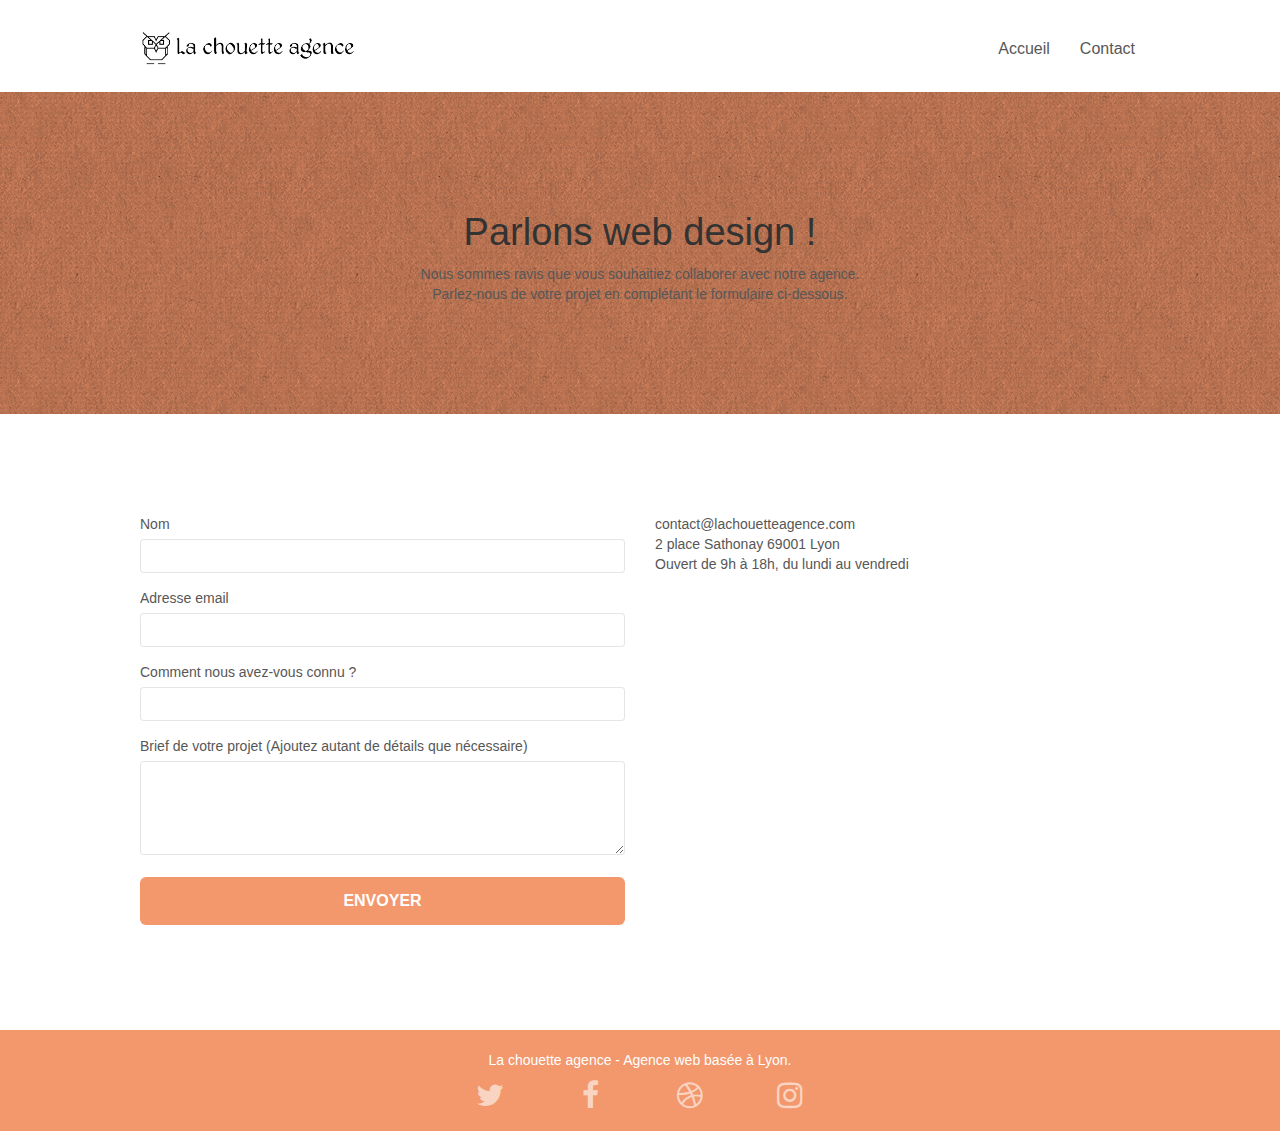
==== contact.html @ 73b70eb5 "Deuxième amélioration du site" ====
<!doctype html>
<html lang="fr">
<head>
    <meta charset="utf-8">
    <meta name="description" content="Bienvenue dans notre agence de web design !">
    <meta name="viewport" content="width=device-width, initial-scale=1.0, viewport-fit=cover">
    <link rel="shortcut icon" type="image/png" href="favicon.jpg">
    
	<link rel="stylesheet" type="text/css" href="./css/bootstrap.css">
	<link rel="stylesheet" type="text/css" href="style.css">
	<link rel="stylesheet" type="text/css" href="./css/font-awesome.css">
	<link rel="stylesheet" type="text/css" href="./css/et-line.css">
	
    
	<script src="./js/jquery-2.1.0.min.js"></script>
	<script src="./js/bootstrap.min.js"></script>
	<script src="./js/blocs.min.js"></script>
	<script src="./js/jqBootstrapValidation.js"></script>
	<script src="./js/formHandler.js"></script>
    <title>Nous contacter !</title>

    
<!-- Analytics -->
 
<!-- Analytics END -->
    
</head>
<body>
<!-- Principal conteneur -->
<div class="page-container">
    
<!-- bloc-0 -->
<div class="bloc bgc-white l-bloc " id="bloc-0">
	<div class="container bloc-sm">
		<nav class="navbar row">
			<div class="navbar-header">
				<a class="navbar-brand" href="index.html"><img src="img/la-chouette-agence.png" alt="atlanta web design logo" height="40" /></a>
				<button id="nav-toggle" type="button" class="ui-navbar-toggle navbar-toggle" data-toggle="collapse" data-target=".navbar-1">
					<span class="sr-only">Toggle navigation</span><span class="icon-bar"></span><span class="icon-bar"></span><span class="icon-bar"></span>
				</button>
			</div>
			<div class="collapse navbar-collapse navbar-1 special-dropdown-nav">
				<ul class="site-navigation nav navbar-nav">
					<li>
						<a href="index.html">Accueil</a>
					</li>
					<li>
					</li>
					<li>
						<a href="contact.html">Contact</a>
					</li>
				</ul>
			</div>
		</nav>
	</div>
</div>
<!-- bloc-0 END -->

<!-- bloc-6 -->
<div class="bloc bg-dots-bg bg-repeat bgc-atomic-tangerine d-bloc bloc-bg-texture texture-paper" id="bloc-6">
	<div class="container bloc-lg">
		<div class="row">
			<div class="col-sm-12">
				<h1 class="text-center hero-bloc-text">
					Parlons web design !
				</h1>
				<p class="text-center">
					Nous sommes ravis que vous souhaitiez collaborer avec notre agence.<br>
					Parlez-nous de votre projet en complétant le formulaire ci-dessous.
				</p>
			</div>
		</div>
	</div>
</div>
<!-- bloc-6 END -->

<!-- bloc-7 -->
<div class="bloc bgc-white l-bloc" id="bloc-7">
	<div class="container bloc-lg">
		<div class="row">
			<div class="col-sm-6">
				<form id="form_1" novalidate success-msg="Your message has been sent." fail-msg="Sorry it seems that our mail server is not responding, Sorry for the inconvenience!">
					<div class="form-group">
						<label>
							Nom
						</label>
						<input id="name" class="form-control" required />
					</div>
					<div class="form-group">
						<label>
							Adresse email
						</label>
						<input id="email" class="form-control" type="email" required />
					</div>
					<div class="form-group">
						<label>
							Comment nous avez-vous connu ?
						</label>
						<input class="form-control" type="email" required id="input_504" />
					</div>
					<div class="form-group">
						<label>
							Brief de votre projet (Ajoutez autant de détails que nécessaire)<br>
						</label><textarea id="message" class="form-control" rows="4" cols="50" required></textarea>
					</div> 
					<button class="bloc-button btn btn-lg btn-block cta-hero btn-atomic-tangerine" type="submit">
						Envoyer
					</button>
				</form>
			</div>
			<div class="col-sm-6 ">
				<p>
					contact@lachouetteagence.com<br>2 place Sathonay 69001 Lyon<br>Ouvert de 9h à 18h, du lundi au vendredi<br>
				</p>
			</div>
		</div>
	</div>
</div>
<!-- bloc-7 END -->

<!-- ScrollToTop Button -->
<a class="bloc-button btn btn-d scrollToTop" onclick="scrollToTarget('1')"><span class="fa fa-chevron-up"></span></a>
<!-- ScrollToTop Button END-->


<!-- Footer - bloc-8 -->
<div class="bloc bgc-atomic-tangerine d-bloc" id="bloc-8">
	<div class="container bloc-sm">
		<div class="row">
			<div class="col-sm-12">
				<p class="text-center white">
					La chouette agence - Agence web basée à Lyon.<br>
				</p>
				<div class="row row-no-gutters social">
					<div class="col-sm-3">
						<div class="text-center">
							<a class="social" href="index.html"><span class="fa fa-twitter icon-md"></span></a>
						</div>
					</div>
					<div class="col-sm-3">
						<div class="text-center">
							<a class="social" href="index.html"><span class="fa fa-facebook icon-md"></span></a>
						</div>
					</div>
					<div class="col-sm-3">
						<div class="text-center">
							<a class="social" href="index.html"><span class="fa fa-dribbble icon-md"></span></a>
						</div>
					</div>
					<div class="col-sm-3">
						<div class="text-center">
							<a class="social" href="index.html"><span class="fa fa-instagram icon-md"></span></a>
						</div>
					</div>
				</div>
			</div>
		</div>
	</div>
</div>
<!-- Footer - bloc-8 END -->

</div>
<!-- Principal conteneur END -->
    

</body>
</html>
---- style.css ----
body {
    margin: 0;
    padding: 0;
    background: #FFF;
    overflow-x: hidden;
    -webkit-font-smoothing: antialiased;
    -moz-osx-font-smoothing: grayscale;
}

/* Centrer les textes qui remplacent les images */
.text_new {
    width: 70%;
    text-align: center;
}

.text_new__italic {
    font-style: italic;
}

a,
button {
    transition: all .3s ease-in-out;
    outline: none!important; 
}

a:hover {
    text-decoration: none;
    cursor: pointer;
    /* Animations des liens cliquables */
    transition: transform 300ms cubic-bezier(.48,.01,.63,1.02);
    opacity: 1; 
    transform: scale(1.05);
    opacity: 0.9;
}

#page-loading-blocs-notifaction {
    position: fixed;
    top: 0;
    bottom: 0;
    width: 100%;
    z-index: 100000;
    background: #FFFFFF url("img/pageload-spinner.gif") no-repeat center center;
}

.bloc {
    width: 100%;
    clear: both;
    background: 50% 50% no-repeat;
    padding: 0 50px;
    -webkit-background-size: cover;
    -moz-background-size: cover;
    -o-background-size: cover;
    background-size: cover;
    position: relative;
}

.bloc .container {
    padding-left: 0;
    padding-right: 0;
}

.bloc-lg {
    padding: 100px 50px;
}

.bloc-md {
    padding: 50px;
}

.bloc-sm {
    padding: 20px 50px;
}

.bg-center,
.bg-l-edge,
.bg-r-edge,
.bg-t-edge,
.bg-b-edge,
.bg-tl-edge,
.bg-bl-edge,
.bg-tr-edge,
.bg-br-edge,
.bg-repeat {
    -webkit-background-size: auto!important;
    -moz-background-size: auto!important;
    -o-background-size: auto!important;
    background-size: auto!important;
}

.bg-repeat {
    background: repeat;
}

.bg-t-edge {
    background: top no-repeat;
}

.bloc-bg-texture::before {
    content: "";
    background-size: 2px 2px;
    position: absolute;
    top: 0;
    bottom: 0;
    left: 0;
    right: 0;
}

.texture-paper::before {
    background: url("img/texture-paper.png");
    background-size: 280px 280px;
}

.b-parallax {
    background-attachment: fixed;
}

.d-bloc {
    color: rgba(255, 255, 255, .7);
}

.d-bloc button:hover {
    color: rgba(255, 255, 255, .9);
}

.d-bloc .icon-round,
.d-bloc .icon-square,
.d-bloc .icon-rounded,
.d-bloc .icon-semi-rounded-a,
.d-bloc .icon-semi-rounded-b {
    border-color: rgba(255, 255, 255, .9);
}

.d-bloc .divider-h span {
    border-color: rgba(255, 255, 255, .2);
}

.d-bloc .a-btn,
.d-bloc .navbar a,
.d-bloc .navbar-brand,
.d-bloc a .icon-sm,
.d-bloc a .icon-md,
.d-bloc a .icon-lg,
.d-bloc a .icon-xl,
.d-bloc h1 a,
.d-bloc h2 a,
.d-bloc h3 a,
.d-bloc h4 a,
.d-bloc h5 a,
.d-bloc h6 a,
.d-bloc p a {
    color: rgba(255, 255, 255, .6);
}

.d-bloc .a-btn:hover,
.d-bloc .navbar a:hover,
.d-bloc .navbar-brand:hover,
.d-bloc a:hover .icon-sm,
.d-bloc a:hover .icon-md,
.d-bloc a:hover .icon-lg,
.d-bloc a:hover .icon-xl,
.d-bloc h1 a:hover,
.d-bloc h2 a:hover,
.d-bloc h3 a:hover,
.d-bloc h4 a:hover,
.d-bloc h5 a:hover,
.d-bloc h6 a:hover,
.d-bloc p a:hover {
    color: rgba(255, 255, 255, 1);
}

.d-bloc .navbar-toggle .icon-bar {
    background: rgba(255, 255, 255, 1);
}

.d-bloc .btn-wire,
.d-bloc .btn-wire:hover {
    color: rgba(255, 255, 255, 1);
    border-color: rgba(255, 255, 255, 1);
}

.d-bloc .panel {
    color: rgba(0, 0, 0, .5);
}

.d-bloc .panel button:hover {
    color: rgba(0, 0, 0, .7);
}

.d-bloc .panel icon {
    border-color: rgba(0, 0, 0, .7);
}

.d-bloc .panel .divider-h span {
    border-color: rgba(0, 0, 0, .1);
}

.d-bloc .panel .a-btn {
    color: rgba(0, 0, 0, .6);
}

.d-bloc .panel .a-btn:hover {
    color: rgba(0, 0, 0, 1);
}

.d-bloc .panel .btn-wire,
.d-bloc .panel .btn-wire:hover {
    color: rgba(0, 0, 0, .7);
    border-color: rgba(0, 0, 0, .3);
}

.d-bloc .panel,
.l-bloc {
    color: rgba(0, 0, 0, .5);
}

.d-bloc .panel button:hover,
.l-bloc button:hover {
    color: rgba(0, 0, 0, .7);
}

.l-bloc .icon-round,
.l-bloc .icon-square,
.l-bloc .icon-rounded,
.l-bloc .icon-semi-rounded-a,
.l-bloc .icon-semi-rounded-b {
    border-color: rgba(0, 0, 0, .7);
}

.d-bloc .panel .divider-h span,
.l-bloc .divider-h span {
    border-color: rgba(0, 0, 0, .1);
}

.d-bloc .panel .a-btn,
.l-bloc .a-btn,
.l-bloc .navbar a,
.l-bloc .navbar-brand,
.l-bloc a .icon-sm,
.l-bloc a .icon-md,
.l-bloc a .icon-lg,
.l-bloc a .icon-xl,
.l-bloc h1 a,
.l-bloc h2 a,
.l-bloc h3 a,
.l-bloc h4 a,
.l-bloc h5 a,
.l-bloc h6 a,
.l-bloc p a {
    color: rgba(0, 0, 0, .6);
}

.d-bloc .panel .a-btn:hover,
.l-bloc .a-btn:hover,
.l-bloc .navbar a:hover,
.l-bloc .navbar-brand:hover,
.l-bloc a:hover .icon-sm,
.l-bloc a:hover .icon-md,
.l-bloc a:hover .icon-lg,
.l-bloc a:hover .icon-xl,
.l-bloc h1 a:hover,
.l-bloc h2 a:hover,
.l-bloc h3 a:hover,
.l-bloc h4 a:hover,
.l-bloc h5 a:hover,
.l-bloc h6 a:hover,
.l-bloc p a:hover {
    color: rgba(0, 0, 0, 1);
}

.l-bloc .navbar-toggle .icon-bar {
    color: rgba(0, 0, 0, .6);
}

.d-bloc .panel .btn-wire,
.d-bloc .panel .btn-wire:hover,
.l-bloc .btn-wire,
.l-bloc .btn-wire:hover {
    color: rgba(0, 0, 0, .7);
    border-color: rgba(0, 0, 0, .3);
}

.voffset {
    margin-top: 30px;
}

.voffset-lg {
    margin-top: 80px;
}

.row-no-gutters {
    margin-right: 0;
    margin-left: 0;
}

.row.row-no-gutters > [class^="col-"],
.row.row-no-gutters > [class*=" col-"] {
    padding-right: 0;
    padding-left: 0;
}

#bloc-1-hero h1 {
    font-size: 32px;
}

.navbar {
    margin-bottom: 0;
    z-index: 1;
}

.navbar-brand {
    height: auto;
    padding: 3px 15px;
    font-size: 25px;
    font-weight: normal;
    font-weight: 600;
    line-height: 44px;
}

.navbar-brand img {
    max-height: 200px;
    margin: 0 5px 0 0;
    display: inline;
}

.navbar-brand img[src$=svg] {
    min-width: 100px;
}

.nav-center .navbar-brand img {
    margin: 0;
}

.navbar .nav {
    padding-top: 2px;
    margin-right: -16px;
    float: right;
    z-index: 1;
}

.nav > li {
    float: left;
    margin-top: 4px;
    font-size: 16px;
}

.navbar-nav .open .dropdown-menu > li > a {
    text-align: inherit;
}

.nav > li a:hover,
.nav > li a:focus {
    background: transparent;
}

.navbar-toggle {
    margin: 10px 10px 0 0;
    border: 0px;
}

.navbar-toggle:hover {
    background: transparent!important;
}

.navbar-toggle .icon-bar {
    background-color: rgba(0, 0, 0, .5);
    width: 26px;
}

.nav-invert .navbar .nav {
    float: left;
}

.nav-invert .navbar-header,
.nav-invert .navbar-brand {
    float: right;
    position: relative;
    z-index: 2;
}

@media (min-width: 768px) {
    .site-navigation {
        position: absolute;
        top: 50%;
        right: 20px;
        transform: translate(0, -50%);
        -webkit-transform: translateY(-50%);
    }
    .nav > li .dropdown-menu a,
    .nav > li .dropdown-menu a:hover {
        color: #484848;
    }
    .nav-invert .site-navigation {
        left: 0;
        right: 0;
    }
    .nav-center {
        text-align: center;
    }
    .nav-center .navbar-header {
        width: 100%;
    }
    .nav-center .navbar-header,
    .nav-center .navbar-brand,
    .nav-center .nav > li {
        float: none;
        display: inline-block;
    }
    .nav-center .site-navigation {
        position: relative;
        width: 100%;
        right: 0;
        margin-right: 0px;
        margin-top: 20px;
    }
    .nav-center.mini-nav .navbar-toggle {
        float: none;
        margin: 10px auto 0;
    }
}

.nav > li > .dropdown a {
    background: none!important;
    display: block;
    padding: 14px 15px;
}

nav .caret {
    margin: 0 5px;
}

.dropdown-menu .dropdown-menu {
    top: -8px;
    left: 100%;
}

.dropdown-menu .dropmenu-flow-right {
    top: 100%;
    left: 0;
    margin-left: -1px;
    border-top-left-radius: 0;
    border-top-right-radius: 0;
}

.dropdown-menu .dropdown span {
    border: 4px solid black;
    border-top-color: transparent;
    border-right-color: transparent;
    border-bottom-color: transparent;
    margin: 6px -5px 0 0!important;
    float: right;
}

.mg-md {
    margin-top: 10px;
    margin-bottom: 20px;
}

.mg-lg {
    margin-top: 10px;
    margin-bottom: 40px;
}

.btn {
    margin: 0 5px 5px 0;
}

.btn.pull-right {
    margin: 0 0 5px 5px;
}

.btn-d,
.btn-d:hover,
.btn-d:focus {
    color: #FFF;
    background: rgba(0, 0, 0, .3);
}

button {
    outline: none!important;
}

.btn-rd {
    border-radius: 40px;
}

.btn-clean {
    border: 1px solid rgba(0, 0, 0, .08);
    border-bottom-color: rgba(0, 0, 0, .1);
    text-shadow: 0 1px 0 rgba(0, 0, 1, .1);
    box-shadow: 0 1px 3px rgba(0, 0, 1, .25), inset 0 1px 0 0 rgba(255, 255, 255, .15);
}

.icon-md {
    font-size: 30px!important;
}

.icon-lg {
    font-size: 60px!important;
}

.sm-shadow {
    text-shadow: 0 1px 2px rgba(0, 0, 0, .3);
}

.panel-sq,
.panel-sq .panel-heading,
.panel-sq .panel-footer {
    border-radius: 0;
}

.panel-rd {
    border-radius: 30px;
}

.panel-rd .panel-heading {
    border-radius: 29px 29px 0 0;
}

.panel-rd .panel-footer {
    border-radius: 0 0 29px 29px;
}

.form-control {
    border-color: rgba(0, 0, 0, .1);
    box-shadow: none;
}

.scrollToTop {
    width: 40px;
    height: 40px;
    position: fixed;
    bottom: 20px;
    right: 20px;
    opacity: 0;
    z-index: 500;
    transition: all .3s ease-in-out;
}

.scrollToTop span {
    margin-top: 6px;
}

.showScrollTop {
    font-size: 14px;
    opacity: 1;
}

a[data-lightbox] {
    position: relative;
    display: block;
    text-align: center;
}

a[data-lightbox]:hover::before {
    content: "+";
    font-family: "HelveticaNeue-Light", "Helvetica Neue Light", "Helvetica Neue", Helvetica, Arial;
    font-size: 32px;
    width: 50px;
    height: 50px;
    margin-left: -25px;
    border-radius: 50%;
    background: rgba(0, 0, 0, .6);
    color: #FFF;
    font-weight: 100;
    z-index: 1;
    position: absolute;
    top: 50%;
    transform: translateY(-50%);
    -webkit-transform: translateY(-50%);
}

a[data-lightbox]:hover img {
    opacity: 0.6;
    -webkit-animation-fill-mode: none;
    animation-fill-mode: none;
}

#lightbox-modal {
    display: flex;
    align-items: center;
}

#lightbox-modal .modal-dialog {
    width: 90%;
    max-width: 900px;
    margin: 0 auto 0;
}

#lightbox-modal .modal-dialog img {
    max-height: 90vh;
    margin: 0 auto;
}

.lightbox-caption {
    padding: 20px;
    color: #FFF;
    background: rgba(0, 0, 0, .5);
    position: absolute;
    left: 15px;
    right: 15px;
    bottom: 5px;
}

.close-lightbox {
    color: #FFF;
    font-size: 30px;
    position: absolute;
    top: 20px;
    right: 20px;
    z-index: 20;
    background: rgba(0, 0, 0, .5);
    border: none;
    line-height: 30px;
    padding: 0 9px 5px;
    opacity: 0.3;
}

.close-lightbox:hover,
.next-lightbox:hover,
.prev-lightbox:hover {
    opacity: 1.0;
    color: #FFF;
}

.next-lightbox,
.prev-lightbox {
    font-size: 20px;
    color: rgba(255, 255, 255, .9);
    background: rgba(0, 0, 0, .5);
    transition: all .2s ease-in-out;
    position: absolute;
    top: 45%;
    z-index: 1;
    opacity: 0.4;
}

.next-lightbox {
    padding: 6px 8px 1px 13px;
    right: 25px;
}

.prev-lightbox {
    padding: 6px 13px 1px 10px;
    left: 25px;
}

.snapshot-lb .modal-body {
    padding-bottom: 45px;
}

.snapshot-lb .lightbox-caption {
    padding: 0;
    color: rgba(0, 0, 0, .5);
    background: none;
}

h1,
h2,
h3,
h4,
h5,
h6,
p,
label,
.btn,
a {
    font-family: "helvetica";
    font-weight: 400;
    color: #575757!important;
}

.container {
    max-width: 1000px;
}

.hero-bloc-text {
    font-size: 38px;
}

.hero-bloc-text-sub {
    font-size: 36px;
}

.statement-bloc-text {
    line-height: 26px;
    font-style: italic;
    font-size: 20px;
    text-align: center;
    font-weight: lighter;
    max-width: 520px;
    margin: auto auto auto auto;
}

p {
    font-size: 14px;
    color: #000000;
}

.tight-width-whitespace {
    max-width: 600px;
    margin: auto auto auto auto;
}

.h1 {
    font-size: 20px;
    font-family: "Open Sans";
}

.cta-hero {
    margin-top: 22px;
    color: #FFFFFF!important;
    text-transform: uppercase;
    padding: 12px 28px 12px 28px;
    font-size: 16px;
    font-weight: 700;
}

.social {
    max-width: 400px;
    margin: auto auto auto auto;
}

h2 {
    font-size: 22px;
    line-height: 1.4em;
}

h3 {
    font-size: 15px;
    text-transform: uppercase;
    font-weight: 700;
    color: #333333!important;
}

.med-width-whitespace {
    max-width: 800px;
    margin: auto auto auto auto;
    box-shadow: 0px 0px 0px #000000;
}

h1 {
    color: #333333!important;
}

h4 {
    color: #333333!important;
}

.icons {
    margin-bottom: 14px;
    margin-top: 24px;
}

.white {
    color: #FFFFFF!important;
}

.portfolio-thumb {
    margin-bottom: 24px;
}

.portfolio-row {
    margin-bottom: 44px;
    margin-top: 50px;
}

.avatar {
    box-shadow: 0px 4px 9px rgba(0, 0, 0, 0.3);
}

.black-background {
    background-color: rgba(165, 147, 99, 0.7);
    padding: 40px 40px 40px 40px;
}

.bold-link {
    font-weight: 900;
    text-decoration: underline!important;
}

.bgc-white {
    background-color: #FFFFFF;
}

.bgc-dark-slate-blue {
    background-color: #364577;
}

.bgc-atomic-tangerine {
    background-color: #F3976C;
}

.tc-white {
    color: #F3976C!important;
}

.btn-atomic-tangerine {
    background: #F3976C;
    color: #FFFFFF!important;
}

.btn-atomic-tangerine:hover {
    background: #c27956!important;
    color: #FFFFFF!important;
}

.ltc-white {
    color: #FFFFFF!important;
}

.ltc-white:hover {
    color: #cccccc!important;
}

.ltc-atomic-tangerine {
    color: #F3976C!important;
}

.ltc-atomic-tangerine:hover {
    color: #c27956!important;
}

.icon-dark-slate-blue {
    color: #364577!important;
    border-color: #364577!important;
}

.bg-dots-bg {
    background-image: url("img/dots-bg.png");
}

.bg-lines-h2-bg {
    background-image: url("img/lines-h2-bg.png");
}

.bg-banniere {
    background-image: url("img/la-chouette-agence-banniere.jpg");
}

.bg-presentation {
    background-image: url("img/image-de-presentation.bmp");
}

@media (max-width: 1024px) {
    .bloc {
        padding-left: 20px;
        padding-right: 20px;
    }
    .bloc.full-width-bloc,
    .bloc-tile-2.full-width-bloc .container,
    .bloc-tile-3.full-width-bloc .container,
    .bloc-tile-4.full-width-bloc .container {
        padding-left: 0;
        padding-right: 0;
    }
}

@media (max-width: 992px) and (min-width: 768px) {
    .navbar .nav {
        max-width: 80%
    }
    .nav-center.navbar .nav {
        max-width: 100%
    }
}

@media only screen and (min-device-width: 768px) and (max-device-width: 1024px) and (orientation: landscape) {
    .b-parallax {
        background-attachment: scroll;
    }
}

@media only screen and (min-device-width: 1024px) and (max-device-width: 1366px) and (-webkit-min-device-pixel-ratio: 1.5) {
    .b-parallax {
        background-attachment: scroll;
    }
}

@media (max-width: 991px) {
    .container {
        width: 100%;
    }
    .b-parallax {
        background-attachment: scroll;
    }
    .page-container,
    #hero-bloc {
        overflow-x: hidden;
        position: relative;
    }
    .bloc {
        padding-left: constant(safe-area-inset-left);
        padding-right: constant(safe-area-inset-right);
    }
    .bloc-group,
    .bloc-group .bloc {
        display: block;
        width: 100%;
    }
    .bloc-fill-screen .fill-bloc-top-edge,
    .bloc-fill-screen .fill-bloc-bottom-edge {
        padding: 0 20px;
        padding-left: constant(safe-area-inset-left);
        padding-right: constant(safe-area-inset-right);
    }
}

@media (max-width: 767px) {
    .page-container {
        overflow-x: hidden;
        position: relative;
    }
    h1,
    h2,
    h3,
    h4,
    h5,
    h6,
    p,
    #disqus_thread {
        padding-left: 10px!important;
        padding-right: 10px!important;
    }
    .b-parallax {
        background-attachment: scroll;
    }
    .navbar .nav {
        padding-top: 0;
        border-top: 1px solid rgba(0, 0, 0, .2);
        float: none!important;
    }
    .navbar.row {
        margin-left: 0;
        margin-right: 0;
    }
    .site-navigation {
        position: inherit;
        transform: none;
        -webkit-transform: none;
        -ms-transform: none;
    }
    .nav > li {
        margin-top: 0;
        border-bottom: 1px solid rgba(0, 0, 0, .1);
        background: rgba(0, 0, 0, .05);
        text-align: left;
        padding-left: 15px;
        width: 100%;
    }
    .nav > li:hover {
        background: rgba(0, 0, 0, .08);
    }
    .dropdown .dropdown a .caret {
        float: none;
        margin: 5px 0 0 10px!important;
        border: 4px solid black;
        border-bottom-color: transparent;
        border-right-color: transparent;
        border-left-color: transparent;
    }
    #hero-bloc .navbar .nav {
        background: rgba(0, 0, 0, .8);
    }
    #hero-bloc .navbar .nav a {
        color: rgba(255, 255, 255, .6);
    }
    .hero {
        padding: 50px 0;
    }
    .hero-nav {
        left: -1px;
        right: -1px;
    }
    .navbar-collapse {
        padding: 0;
        overflow-x: hidden;
        -webkit-box-shadow: none;
        box-shadow: none;
    }
    .navbar-brand img {
        max-height: 40px;
        width: auto;
    }
    .nav-invert .navbar-header {
        float: none;
        width: 100%;
    }
    .nav-invert .navbar-toggle {
        float: left;
        margin-left: 10px;
    }
    .bloc {
        padding-left: 0;
        padding-right: 0;
    }
    .bloc-xxl,
    .bloc-xl,
    .bloc-lg {
        padding: 40px 0;
    }
    .bloc-sm,
    .bloc-md {
        padding-left: 0;
        padding-right: 0;
    }
    .bloc-tile-2 .container,
    .bloc-tile-3 .container,
    .bloc-tile-4 .container,
    .bloc-fill-screen .fill-bloc-top-edge,
    .bloc-fill-screen .fill-bloc-bottom-edge {
        padding-left: 0;
        padding-right: 0;
    }
    .a-block {
        padding: 0 10px;
    }
    .btn-dwn {
        display: none;
    }
    .voffset {
        margin-top: 5px;
    }
    .voffset-md {
        margin-top: 20px;
    }
    .voffset-lg {
        margin-top: 30px;
    }
    form {
        padding: 5px;
    }
    .close-lightbox {
        display: inline-block;
    }
    .blocsapp-device-iphone5 {
        background-size: 216px 425px;
        padding-top: 60px;
        width: 216px;
        height: 425px;
    }
    .blocsapp-device-iphone5 img {
        width: 180px;
        height: 320px;
    }
}

@media (max-width: 400px) {
    .bloc {
        padding-left: 0;
        padding-right: 0;
    }
}

@media (max-width: 767px) {
    .bloc-mob-center-text {
        text-align: center;
    }
}
---- css/et-line.css ----
@font-face {
    font-family: et-line;
    src: url(../fonts/et-line.eot);
    src: url(../fonts/et-line.eot?#iefix) format('embedded-opentype'), url(../fonts/et-line.woff) format('woff'), url(../fonts/et-line.ttf) format('truetype'), url(../fonts/et-line.svg#et-line) format('svg');
    font-weight: 400;
    font-style: normal
}

.et-icon-adjustments,
.et-icon-alarmclock,
.et-icon-anchor,
.et-icon-aperture,
.et-icon-attachment,
.et-icon-bargraph,
.et-icon-basket,
.et-icon-beaker,
.et-icon-bike,
.et-icon-book-open,
.et-icon-briefcase,
.et-icon-browser,
.et-icon-calendar,
.et-icon-camera,
.et-icon-caution,
.et-icon-chat,
.et-icon-circle-compass,
.et-icon-clipboard,
.et-icon-clock,
.et-icon-cloud,
.et-icon-compass,
.et-icon-desktop,
.et-icon-dial,
.et-icon-document,
.et-icon-documents,
.et-icon-download,
.et-icon-dribbble,
.et-icon-edit,
.et-icon-envelope,
.et-icon-expand,
.et-icon-facebook,
.et-icon-flag,
.et-icon-focus,
.et-icon-gears,
.et-icon-genius,
.et-icon-gift,
.et-icon-global,
.et-icon-globe,
.et-icon-googleplus,
.et-icon-grid,
.et-icon-happy,
.et-icon-hazardous,
.et-icon-heart,
.et-icon-hotairballoon,
.et-icon-hourglass,
.et-icon-key,
.et-icon-laptop,
.et-icon-layers,
.et-icon-lifesaver,
.et-icon-lightbulb,
.et-icon-linegraph,
.et-icon-linkedin,
.et-icon-lock,
.et-icon-magnifying-glass,
.et-icon-map,
.et-icon-map-pin,
.et-icon-megaphone,
.et-icon-mic,
.et-icon-mobile,
.et-icon-newspaper,
.et-icon-notebook,
.et-icon-paintbrush,
.et-icon-paperclip,
.et-icon-pencil,
.et-icon-phone,
.et-icon-picture,
.et-icon-pictures,
.et-icon-piechart,
.et-icon-presentation,
.et-icon-pricetags,
.et-icon-printer,
.et-icon-profile-female,
.et-icon-profile-male,
.et-icon-puzzle,
.et-icon-quote,
.et-icon-recycle,
.et-icon-refresh,
.et-icon-ribbon,
.et-icon-rss,
.et-icon-sad,
.et-icon-scissors,
.et-icon-scope,
.et-icon-search,
.et-icon-shield,
.et-icon-speedometer,
.et-icon-strategy,
.et-icon-streetsign,
.et-icon-tablet,
.et-icon-target,
.et-icon-telescope,
.et-icon-toolbox,
.et-icon-tools,
.et-icon-tools-2,
.et-icon-trophy,
.et-icon-tumblr,
.et-icon-twitter,
.et-icon-upload,
.et-icon-video,
.et-icon-wallet,
.et-icon-wine {
    font-family: et-line;
    speak: none;
    font-style: normal;
    font-weight: 400;
    font-variant: normal;
    text-transform: none;
    line-height: 1;
    -webkit-font-smoothing: antialiased;
    -moz-osx-font-smoothing: grayscale;
    display: inline-block
}

.et-icon-mobile:before {
    content: "\e000"
}

.et-icon-laptop:before {
    content: "\e001"
}

.et-icon-desktop:before {
    content: "\e002"
}

.et-icon-tablet:before {
    content: "\e003"
}

.et-icon-phone:before {
    content: "\e004"
}

.et-icon-document:before {
    content: "\e005"
}

.et-icon-documents:before {
    content: "\e006"
}

.et-icon-search:before {
    content: "\e007"
}

.et-icon-clipboard:before {
    content: "\e008"
}

.et-icon-newspaper:before {
    content: "\e009"
}

.et-icon-notebook:before {
    content: "\e00a"
}

.et-icon-book-open:before {
    content: "\e00b"
}

.et-icon-browser:before {
    content: "\e00c"
}

.et-icon-calendar:before {
    content: "\e00d"
}

.et-icon-presentation:before {
    content: "\e00e"
}

.et-icon-picture:before {
    content: "\e00f"
}

.et-icon-pictures:before {
    content: "\e010"
}

.et-icon-video:before {
    content: "\e011"
}

.et-icon-camera:before {
    content: "\e012"
}

.et-icon-printer:before {
    content: "\e013"
}

.et-icon-toolbox:before {
    content: "\e014"
}

.et-icon-briefcase:before {
    content: "\e015"
}

.et-icon-wallet:before {
    content: "\e016"
}

.et-icon-gift:before {
    content: "\e017"
}

.et-icon-bargraph:before {
    content: "\e018"
}

.et-icon-grid:before {
    content: "\e019"
}

.et-icon-expand:before {
    content: "\e01a"
}

.et-icon-focus:before {
    content: "\e01b"
}

.et-icon-edit:before {
    content: "\e01c"
}

.et-icon-adjustments:before {
    content: "\e01d"
}

.et-icon-ribbon:before {
    content: "\e01e"
}

.et-icon-hourglass:before {
    content: "\e01f"
}

.et-icon-lock:before {
    content: "\e020"
}

.et-icon-megaphone:before {
    content: "\e021"
}

.et-icon-shield:before {
    content: "\e022"
}

.et-icon-trophy:before {
    content: "\e023"
}

.et-icon-flag:before {
    content: "\e024"
}

.et-icon-map:before {
    content: "\e025"
}

.et-icon-puzzle:before {
    content: "\e026"
}

.et-icon-basket:before {
    content: "\e027"
}

.et-icon-envelope:before {
    content: "\e028"
}

.et-icon-streetsign:before {
    content: "\e029"
}

.et-icon-telescope:before {
    content: "\e02a"
}

.et-icon-gears:before {
    content: "\e02b"
}

.et-icon-key:before {
    content: "\e02c"
}

.et-icon-paperclip:before {
    content: "\e02d"
}

.et-icon-attachment:before {
    content: "\e02e"
}

.et-icon-pricetags:before {
    content: "\e02f"
}

.et-icon-lightbulb:before {
    content: "\e030"
}

.et-icon-layers:before {
    content: "\e031"
}

.et-icon-pencil:before {
    content: "\e032"
}

.et-icon-tools:before {
    content: "\e033"
}

.et-icon-tools-2:before {
    content: "\e034"
}

.et-icon-scissors:before {
    content: "\e035"
}

.et-icon-paintbrush:before {
    content: "\e036"
}

.et-icon-magnifying-glass:before {
    content: "\e037"
}

.et-icon-circle-compass:before {
    content: "\e038"
}

.et-icon-linegraph:before {
    content: "\e039"
}

.et-icon-mic:before {
    content: "\e03a"
}

.et-icon-strategy:before {
    content: "\e03b"
}

.et-icon-beaker:before {
    content: "\e03c"
}

.et-icon-caution:before {
    content: "\e03d"
}

.et-icon-recycle:before {
    content: "\e03e"
}

.et-icon-anchor:before {
    content: "\e03f"
}

.et-icon-profile-male:before {
    content: "\e040"
}

.et-icon-profile-female:before {
    content: "\e041"
}

.et-icon-bike:before {
    content: "\e042"
}

.et-icon-wine:before {
    content: "\e043"
}

.et-icon-hotairballoon:before {
    content: "\e044"
}

.et-icon-globe:before {
    content: "\e045"
}

.et-icon-genius:before {
    content: "\e046"
}

.et-icon-map-pin:before {
    content: "\e047"
}

.et-icon-dial:before {
    content: "\e048"
}

.et-icon-chat:before {
    content: "\e049"
}

.et-icon-heart:before {
    content: "\e04a"
}

.et-icon-cloud:before {
    content: "\e04b"
}

.et-icon-upload:before {
    content: "\e04c"
}

.et-icon-download:before {
    content: "\e04d"
}

.et-icon-target:before {
    content: "\e04e"
}

.et-icon-hazardous:before {
    content: "\e04f"
}

.et-icon-piechart:before {
    content: "\e050"
}

.et-icon-speedometer:before {
    content: "\e051"
}

.et-icon-global:before {
    content: "\e052"
}

.et-icon-compass:before {
    content: "\e053"
}

.et-icon-lifesaver:before {
    content: "\e054"
}

.et-icon-clock:before {
    content: "\e055"
}

.et-icon-aperture:before {
    content: "\e056"
}

.et-icon-quote:before {
    content: "\e057"
}

.et-icon-scope:before {
    content: "\e058"
}

.et-icon-alarmclock:before {
    content: "\e059"
}

.et-icon-refresh:before {
    content: "\e05a"
}

.et-icon-happy:before {
    content: "\e05b"
}

.et-icon-sad:before {
    content: "\e05c"
}

.et-icon-facebook:before {
    content: "\e05d"
}

.et-icon-twitter:before {
    content: "\e05e"
}

.et-icon-googleplus:before {
    content: "\e05f"
}

.et-icon-rss:before {
    content: "\e060"
}

.et-icon-tumblr:before {
    content: "\e061"
}

.et-icon-linkedin:before {
    content: "\e062"
}

.et-icon-dribbble:before {
    content: "\e063"
}
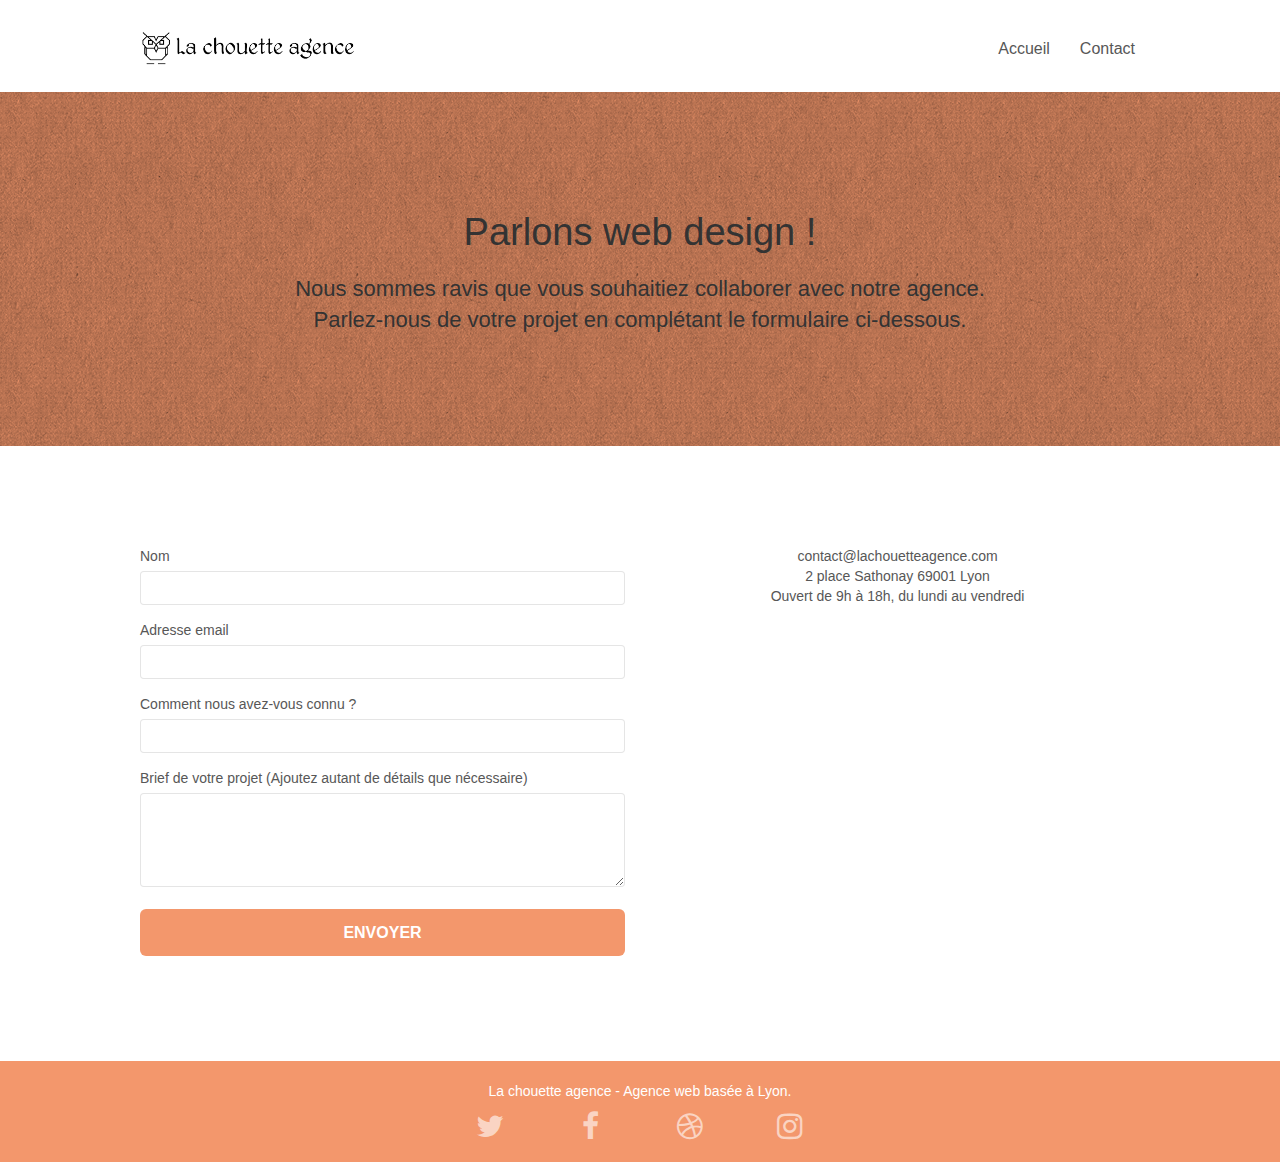
==== commit da48fe7f: "Minifying et petits ajustements" ====
--- a/contact.html
+++ b/contact.html
@@ -1,31 +1,62 @@
 <!doctype html>
 <html lang="fr">
+
 <head>
+
     <meta charset="utf-8">
-    <meta name="description" content="Bienvenue dans notre agence de web design !">
-    <meta name="viewport" content="width=device-width, initial-scale=1.0, viewport-fit=cover">
+    <meta name="description" content="Bienvenue dans notre agence de web design, La Chouette Agence, basée à Lyon !">
+	<meta name="viewport" content="width=device-width, initial-scale=1.0, viewport-fit=cover">
+	<meta name="author" content="Mignano Gino">
+
+	<!-- meta twitter -->
+    <meta name="twitter:card" content="summary">
+    <meta name="twitter:site" content="">
+    <meta name="twitter:title" content="La chouette agence">
+    <meta name="twitter:description" content="L'agence de web design n°1">
+    <meta name="twitter:creator" content="@Gino">
+    <!-- meta facebook -->
+    <meta property="og:title" content="La chouette agence">
+    <meta property="og:type" content="website">
+    <meta property="og:url" content="">
+	<meta property="og:description" content="L'agence de web design n°1">
+	
     <link rel="shortcut icon" type="image/png" href="favicon.jpg">
     
-	<link rel="stylesheet" type="text/css" href="./css/bootstrap.css">
+	<link rel="stylesheet" type="text/css" href="./css/bootstrap-min.css">
 	<link rel="stylesheet" type="text/css" href="style.css">
-	<link rel="stylesheet" type="text/css" href="./css/font-awesome.css">
+	<link rel="stylesheet" type="text/css" href="./css/font-awesome-min.css">
 	<link rel="stylesheet" type="text/css" href="./css/et-line.css">
 	
     
-	<script src="./js/jquery-2.1.0.min.js"></script>
-	<script src="./js/bootstrap.min.js"></script>
-	<script src="./js/blocs.min.js"></script>
-	<script src="./js/jqBootstrapValidation.js"></script>
+	<script src="./js/jquery-2.1.0-min.js"></script>
+	<script src="./js/bootstrap-min.js"></script>
+	<script src="./js/blocs-min.js"></script>
+	<script src="./js/jqBootstrapValidation-min.js"></script>
 	<script src="./js/formHandler.js"></script>
-    <title>Nous contacter !</title>
+    <title>Besoin d'aide pour votre projet ? Contactez-Nous</title>
 
     
 <!-- Analytics -->
- 
+	<!-- Google Tag Manager -->
+	<script>(function(w,d,s,l,i){w[l]=w[l]||[];w[l].push({'gtm.start':
+		new Date().getTime(),event:'gtm.js'});var f=d.getElementsByTagName(s)[0],
+		j=d.createElement(s),dl=l!='dataLayer'?'&l='+l:'';j.async=true;j.src=
+		'https://www.googletagmanager.com/gtm.js?id='+i+dl;f.parentNode.insertBefore(j,f);
+		})(window,document,'script','dataLayer','GTM-K8CXX6W');
+	</script>
+	<!-- End Google Tag Manager -->
 <!-- Analytics END -->
     
 </head>
+
 <body>
+
+<!-- Google Tag Manager (noscript) -->
+	<noscript><iframe src="https://www.googletagmanager.com/ns.html?id=GTM-K8CXX6W"
+		height="0" width="0" style="display:none;visibility:hidden"></iframe>
+	</noscript>
+<!-- End Google Tag Manager (noscript) -->
+
 <!-- Principal conteneur -->
 <div class="page-container">
     
@@ -34,7 +65,7 @@
 	<div class="container bloc-sm">
 		<nav class="navbar row">
 			<div class="navbar-header">
-				<a class="navbar-brand" href="index.html"><img src="img/la-chouette-agence.png" alt="atlanta web design logo" height="40" /></a>
+				<a class="navbar-brand" href="index.html"><img src="img/la-chouette-agence.png" alt="Logo de la chouette agence" height="40" /></a>
 				<button id="nav-toggle" type="button" class="ui-navbar-toggle navbar-toggle" data-toggle="collapse" data-target=".navbar-1">
 					<span class="sr-only">Toggle navigation</span><span class="icon-bar"></span><span class="icon-bar"></span><span class="icon-bar"></span>
 				</button>
@@ -57,25 +88,25 @@
 <!-- bloc-0 END -->
 
 <!-- bloc-6 -->
-<div class="bloc bg-dots-bg bg-repeat bgc-atomic-tangerine d-bloc bloc-bg-texture texture-paper" id="bloc-6">
+<header class="bloc bg-dots-bg bg-repeat bgc-atomic-tangerine d-bloc bloc-bg-texture texture-paper" id="bloc-6">
 	<div class="container bloc-lg">
 		<div class="row">
 			<div class="col-sm-12">
 				<h1 class="text-center hero-bloc-text">
 					Parlons web design !
 				</h1>
-				<p class="text-center">
+				<h2 class="text-center tc-dark">
 					Nous sommes ravis que vous souhaitiez collaborer avec notre agence.<br>
 					Parlez-nous de votre projet en complétant le formulaire ci-dessous.
-				</p>
+				</h2>
 			</div>
 		</div>
 	</div>
-</div>
+</header>
 <!-- bloc-6 END -->
 
 <!-- bloc-7 -->
-<div class="bloc bgc-white l-bloc" id="bloc-7">
+<section class="bloc bgc-white l-bloc" id="bloc-7">
 	<div class="container bloc-lg">
 		<div class="row">
 			<div class="col-sm-6">
@@ -108,14 +139,14 @@
 					</button>
 				</form>
 			</div>
-			<div class="col-sm-6 ">
+			<div class="col-sm-6 text-center">
 				<p>
 					contact@lachouetteagence.com<br>2 place Sathonay 69001 Lyon<br>Ouvert de 9h à 18h, du lundi au vendredi<br>
 				</p>
 			</div>
 		</div>
 	</div>
-</div>
+</section>
 <!-- bloc-7 END -->
 
 <!-- ScrollToTop Button -->
@@ -124,7 +155,7 @@
 
 
 <!-- Footer - bloc-8 -->
-<div class="bloc bgc-atomic-tangerine d-bloc" id="bloc-8">
+<footer class="bloc bgc-atomic-tangerine d-bloc" id="bloc-8">
 	<div class="container bloc-sm">
 		<div class="row">
 			<div class="col-sm-12">
@@ -132,22 +163,22 @@
 					La chouette agence - Agence web basée à Lyon.<br>
 				</p>
 				<div class="row row-no-gutters social">
-					<div class="col-sm-3">
+					<div class="col-xs-3 col-sm-3">
 						<div class="text-center">
 							<a class="social" href="index.html"><span class="fa fa-twitter icon-md"></span></a>
 						</div>
 					</div>
-					<div class="col-sm-3">
+					<div class="col-xs-3 col-sm-3">
 						<div class="text-center">
 							<a class="social" href="index.html"><span class="fa fa-facebook icon-md"></span></a>
 						</div>
 					</div>
-					<div class="col-sm-3">
+					<div class="col-xs-3 col-sm-3">
 						<div class="text-center">
 							<a class="social" href="index.html"><span class="fa fa-dribbble icon-md"></span></a>
 						</div>
 					</div>
-					<div class="col-sm-3">
+					<div class="col-xs-3 col-sm-3">
 						<div class="text-center">
 							<a class="social" href="index.html"><span class="fa fa-instagram icon-md"></span></a>
 						</div>
@@ -156,7 +187,7 @@
 			</div>
 		</div>
 	</div>
-</div>
+</footer>
 <!-- Footer - bloc-8 END -->
 
 </div>
--- a/style.css
+++ b/style.css
@@ -794,6 +794,14 @@
     color: #F3976C!important;
 }
 
+.tc-white_light {
+    color: #ffffff!important;
+}
+
+.tc-dark {
+    color: #333333!important;
+}
+
 .btn-atomic-tangerine {
     background: #F3976C;
     color: #FFFFFF!important;
@@ -834,11 +842,11 @@
 }
 
 .bg-banniere {
-    background-image: url("img/la-chouette-agence-banniere.jpg");
+    background-image: url("img/la-chouette-agence-banniere-min.jpg");
 }
 
 .bg-presentation {
-    background-image: url("img/image-de-presentation.bmp");
+    background-image: url("img/image-de-presentation2.jpg");
 }
 
 @media (max-width: 1024px) {
@@ -864,13 +872,13 @@
     }
 }
 
-@media only screen and (min-device-width: 768px) and (max-device-width: 1024px) and (orientation: landscape) {
+@media only screen and (min-width: 768px) and (max-width: 1024px) and (orientation: landscape) {
     .b-parallax {
         background-attachment: scroll;
     }
 }
 
-@media only screen and (min-device-width: 1024px) and (max-device-width: 1366px) and (-webkit-min-device-pixel-ratio: 1.5) {
+@media only screen and (min-width: 1024px) and (max-width: 1366px) and (-webkit-min-device-pixel-ratio: 1.5) {
     .b-parallax {
         background-attachment: scroll;
     }
@@ -888,10 +896,10 @@
         overflow-x: hidden;
         position: relative;
     }
-    .bloc {
+    /*.bloc {
         padding-left: constant(safe-area-inset-left);
         padding-right: constant(safe-area-inset-right);
-    }
+    }*/
     .bloc-group,
     .bloc-group .bloc {
         display: block;
@@ -900,8 +908,8 @@
     .bloc-fill-screen .fill-bloc-top-edge,
     .bloc-fill-screen .fill-bloc-bottom-edge {
         padding: 0 20px;
-        padding-left: constant(safe-area-inset-left);
-        padding-right: constant(safe-area-inset-right);
+        /*padding-left: constant(safe-area-inset-left);
+        padding-right: constant(safe-area-inset-right);*/
     }
 }
 
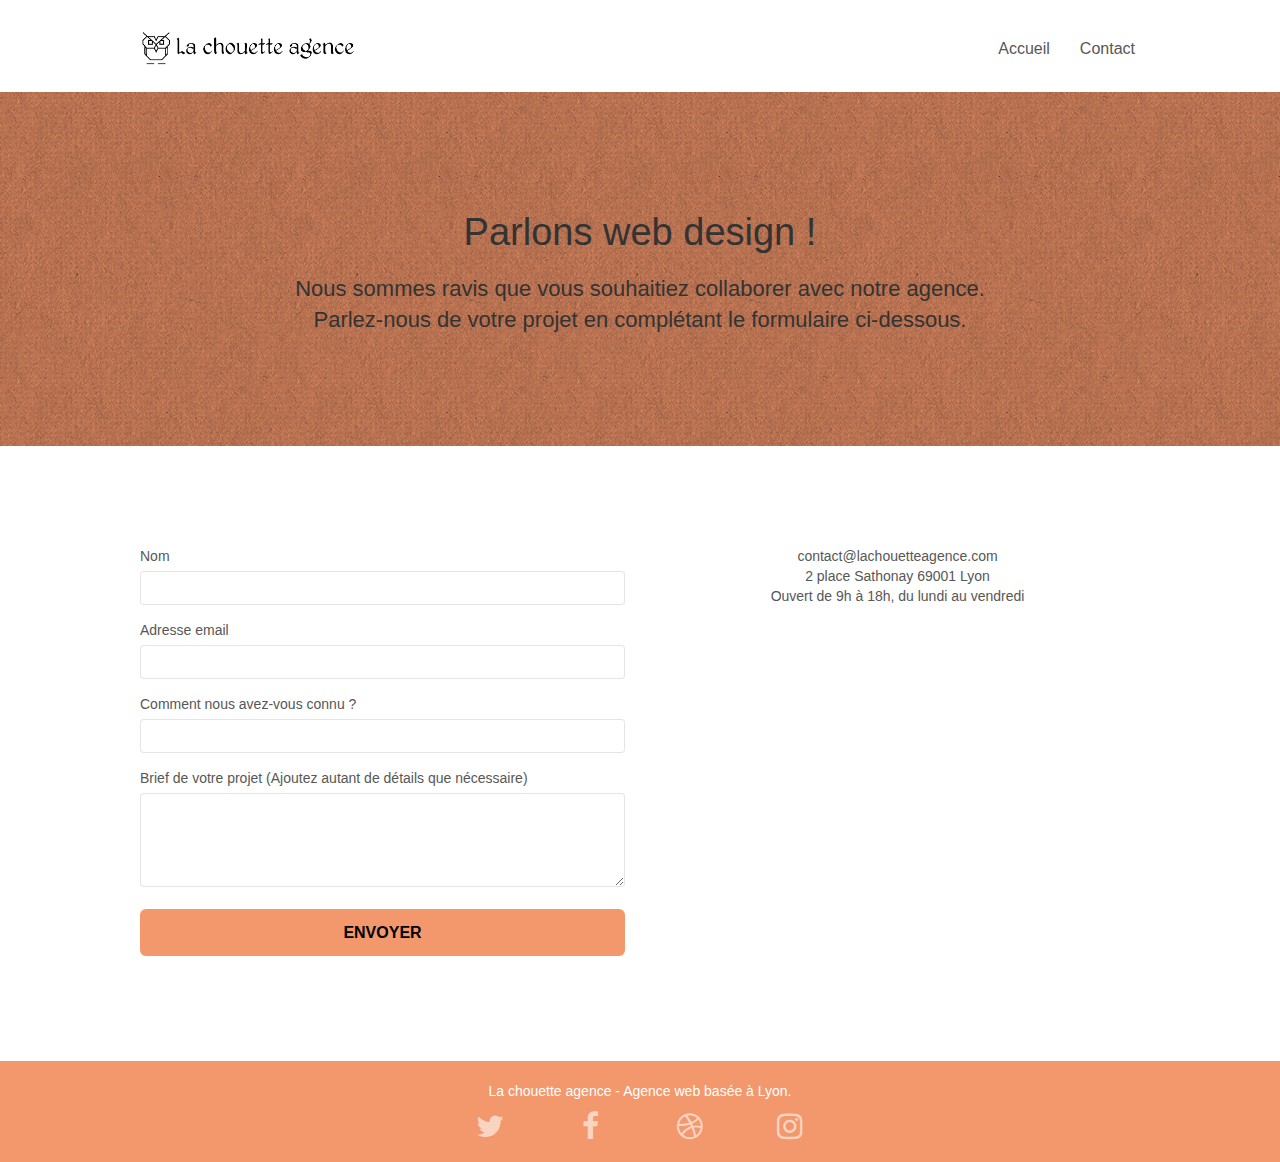
==== commit 01fc9fa2: "v.2" ====
--- a/contact.html
+++ b/contact.html
@@ -2,6 +2,15 @@
 <html lang="fr">
 
 <head>
+
+	<!-- Google Tag Manager -->
+	<script>(function(w,d,s,l,i){w[l]=w[l]||[];w[l].push({'gtm.start':
+		new Date().getTime(),event:'gtm.js'});var f=d.getElementsByTagName(s)[0],
+		j=d.createElement(s),dl=l!='dataLayer'?'&l='+l:'';j.async=true;j.src=
+		'https://www.googletagmanager.com/gtm.js?id='+i+dl;f.parentNode.insertBefore(j,f);
+		})(window,document,'script','dataLayer','GTM-K8CXX6W');
+	</script>
+	<!-- End Google Tag Manager -->
 
     <meta charset="utf-8">
     <meta name="description" content="Bienvenue dans notre agence de web design, La Chouette Agence, basée à Lyon !">
@@ -52,9 +61,9 @@
 <body>
 
 <!-- Google Tag Manager (noscript) -->
-	<noscript><iframe src="https://www.googletagmanager.com/ns.html?id=GTM-K8CXX6W"
-		height="0" width="0" style="display:none;visibility:hidden"></iframe>
-	</noscript>
+<noscript><iframe src="https://www.googletagmanager.com/ns.html?id=GTM-K8CXX6W"
+	height="0" width="0" style="display:none;visibility:hidden"></iframe>
+</noscript>
 <!-- End Google Tag Manager (noscript) -->
 
 <!-- Principal conteneur -->
@@ -112,25 +121,25 @@
 			<div class="col-sm-6">
 				<form id="form_1" novalidate success-msg="Your message has been sent." fail-msg="Sorry it seems that our mail server is not responding, Sorry for the inconvenience!">
 					<div class="form-group">
-						<label>
+						<label for="name">
 							Nom
 						</label>
-						<input id="name" class="form-control" required />
-					</div>
-					<div class="form-group">
-						<label>
+						<input type="text" id="name" class="form-control" required />
+					</div>
+					<div class="form-group">
+						<label for="email">
 							Adresse email
 						</label>
 						<input id="email" class="form-control" type="email" required />
 					</div>
 					<div class="form-group">
-						<label>
+						<label for="info">
 							Comment nous avez-vous connu ?
 						</label>
-						<input class="form-control" type="email" required id="input_504" />
-					</div>
-					<div class="form-group">
-						<label>
+						<input id="info" class="form-control" type="text" required id="input_504" />
+					</div>
+					<div class="form-group">
+						<label for="message">
 							Brief de votre projet (Ajoutez autant de détails que nécessaire)<br>
 						</label><textarea id="message" class="form-control" rows="4" cols="50" required></textarea>
 					</div> 
@@ -165,22 +174,22 @@
 				<div class="row row-no-gutters social">
 					<div class="col-xs-3 col-sm-3">
 						<div class="text-center">
-							<a class="social" href="index.html"><span class="fa fa-twitter icon-md"></span></a>
-						</div>
-					</div>
-					<div class="col-xs-3 col-sm-3">
-						<div class="text-center">
-							<a class="social" href="index.html"><span class="fa fa-facebook icon-md"></span></a>
-						</div>
-					</div>
-					<div class="col-xs-3 col-sm-3">
-						<div class="text-center">
-							<a class="social" href="index.html"><span class="fa fa-dribbble icon-md"></span></a>
-						</div>
-					</div>
-					<div class="col-xs-3 col-sm-3">
-						<div class="text-center">
-							<a class="social" href="index.html"><span class="fa fa-instagram icon-md"></span></a>
+							<a class="social" aria-label="Twitter" href="index.html"><span class="fa fa-twitter icon-md"></span></a>
+						</div>
+					</div>
+					<div class="col-xs-3 col-sm-3">
+						<div class="text-center">
+							<a class="social" aria-label="Facebook" href="index.html"><span class="fa fa-facebook icon-md"></span></a>
+						</div>
+					</div>
+					<div class="col-xs-3 col-sm-3">
+						<div class="text-center">
+							<a class="social" aria-label="Dribble" href="index.html"><span class="fa fa-dribbble icon-md"></span></a>
+						</div>
+					</div>
+					<div class="col-xs-3 col-sm-3">
+						<div class="text-center">
+							<a class="social" aria-label="Instagram" href="index.html"><span class="fa fa-instagram icon-md"></span></a>
 						</div>
 					</div>
 				</div>
--- a/style.css
+++ b/style.css
@@ -31,6 +31,10 @@
     opacity: 1; 
     transform: scale(1.05);
     opacity: 0.9;
+    
+}
+nav a:hover {
+    color: #F3976C!important;
 }
 
 #page-loading-blocs-notifaction {
@@ -804,7 +808,7 @@
 
 .btn-atomic-tangerine {
     background: #F3976C;
-    color: #FFFFFF!important;
+    color: #000!important;
 }
 
 .btn-atomic-tangerine:hover {
@@ -1063,4 +1067,11 @@
     .bloc-mob-center-text {
         text-align: center;
     }
+}
+
+@font-face {
+    font-family:'Glyphicons Halflings';
+    src:url(../fonts/glyphicons-halflings-regular.eot);
+    src:url(../fonts/glyphicons-halflings-regular.eot?#iefix) format('embedded-opentype'),url(../fonts/glyphicons-halflings-regular.woff2) format('woff2'),url(../fonts/glyphicons-halflings-regular.woff) format('woff'),url(../fonts/glyphicons-halflings-regular.ttf) format('truetype'),url(../fonts/glyphicons-halflings-regular.svg#glyphicons_halflingsregular) format('svg');
+    font-display: swap;
 }--- a/css/et-line.css
+++ b/css/et-line.css
@@ -107,7 +107,7 @@
 .et-icon-wallet,
 .et-icon-wine {
     font-family: et-line;
-    speak: none;
+    /* speak-as: none; */
     font-style: normal;
     font-weight: 400;
     font-variant: normal;
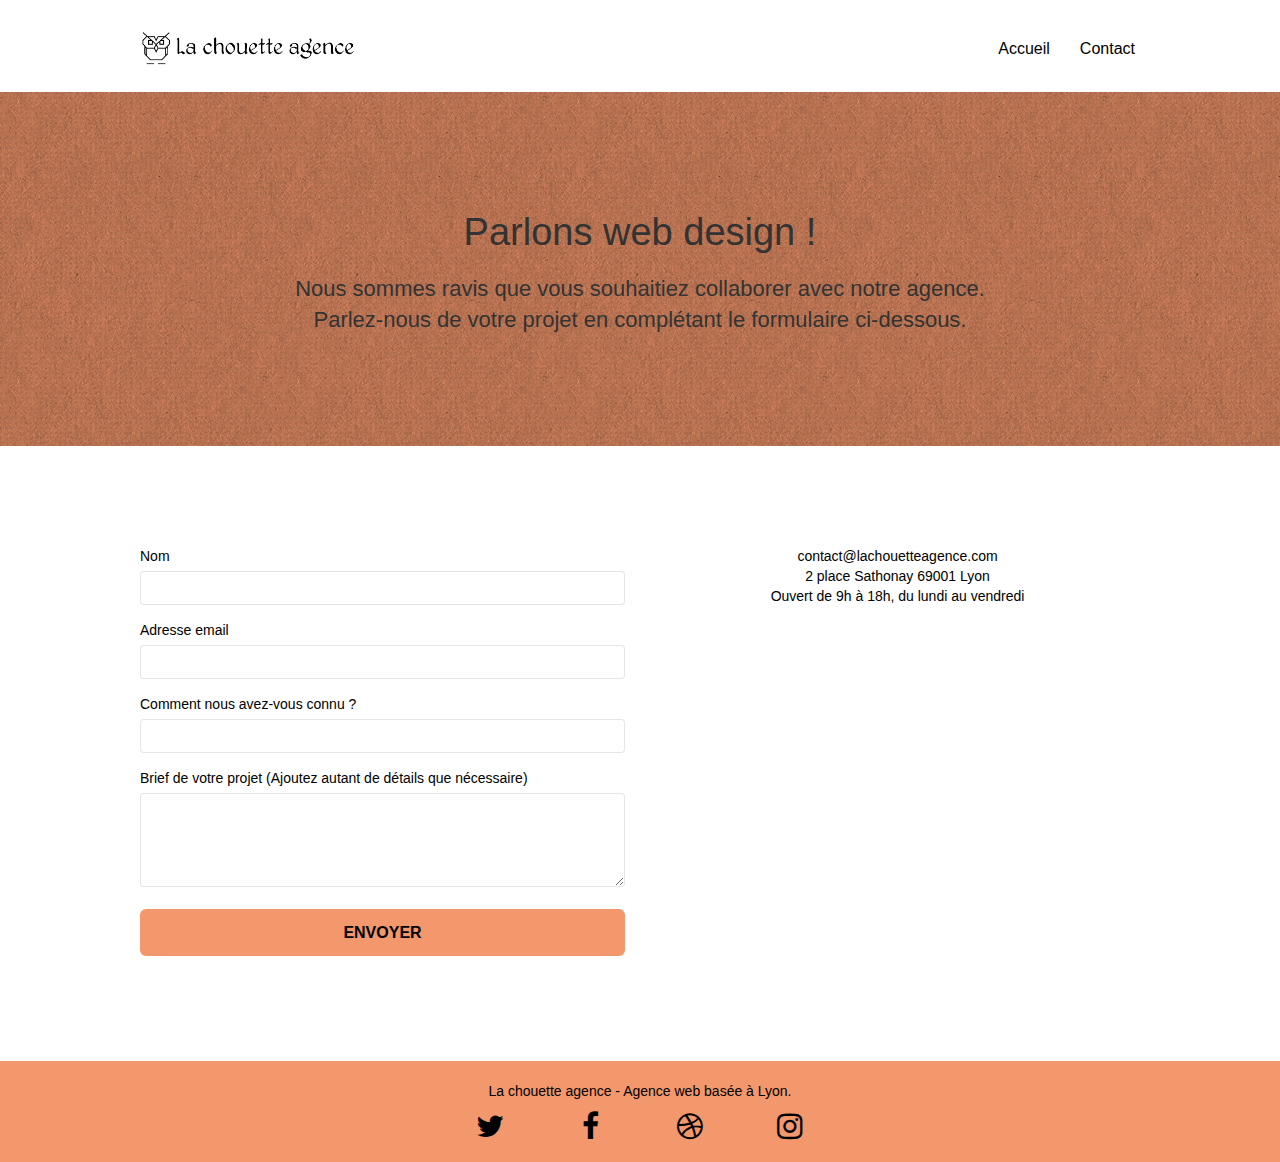
==== commit 82e7af26: "contrast ratio" ====
--- a/contact.html
+++ b/contact.html
@@ -168,7 +168,7 @@
 	<div class="container bloc-sm">
 		<div class="row">
 			<div class="col-sm-12">
-				<p class="text-center white">
+				<p class="text-center">
 					La chouette agence - Agence web basée à Lyon.<br>
 				</p>
 				<div class="row row-no-gutters social">
--- a/style.css
+++ b/style.css
@@ -152,7 +152,7 @@
 .d-bloc h5 a,
 .d-bloc h6 a,
 .d-bloc p a {
-    color: rgba(255, 255, 255, .6);
+    color: #000;
 }
 
 .d-bloc .a-btn:hover,
@@ -670,7 +670,7 @@
 a {
     font-family: "helvetica";
     font-weight: 400;
-    color: #575757!important;
+    color: #000!important;
 }
 
 .container {
